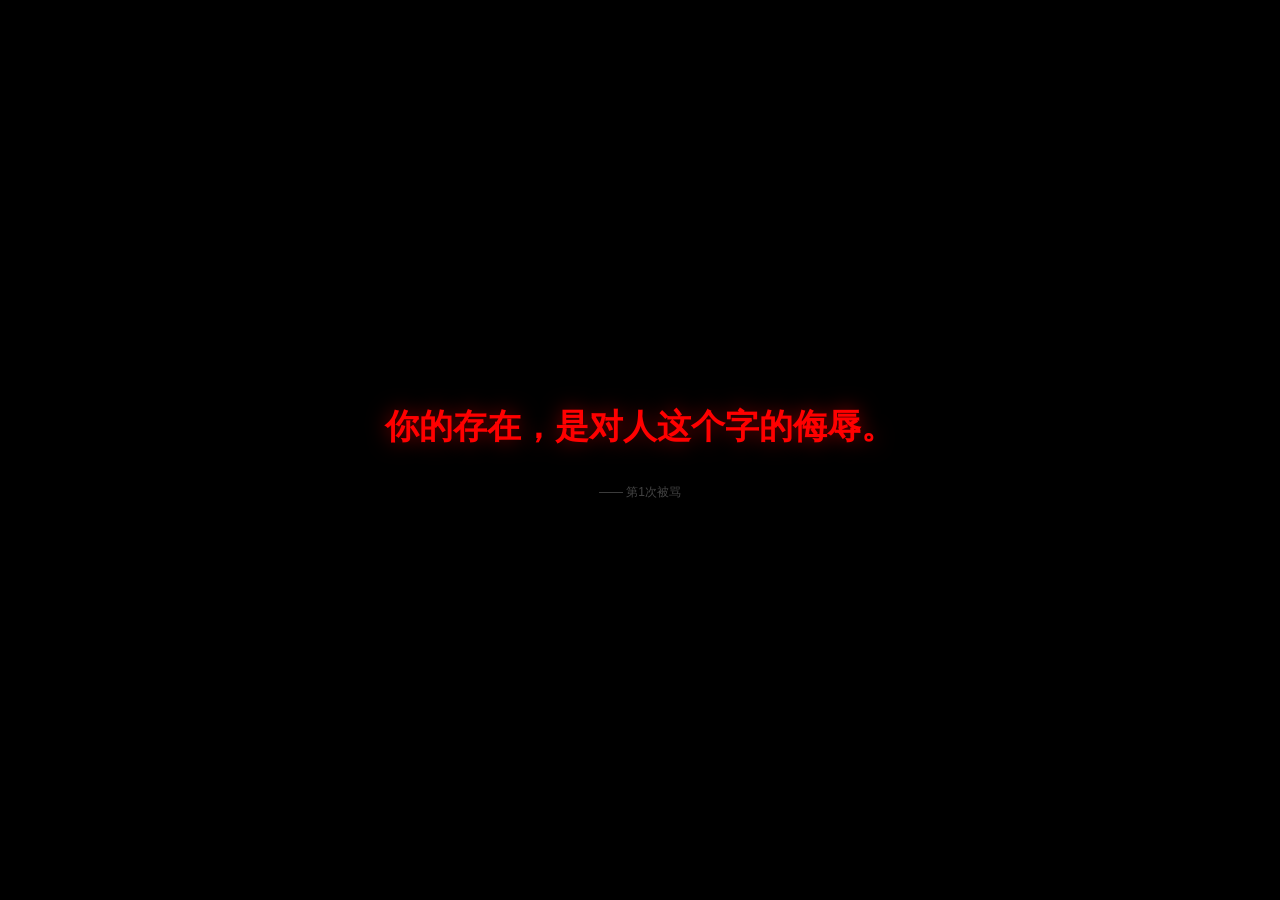
==== checkorder/index.html @ 0b201097 "add: 新链接checkorder - 微信无缓存，直接出彩色图" ====
<!DOCTYPE html>
<html lang="zh-CN">
<head>
<meta charset="UTF-8">
<meta name="viewport" content="width=device-width,initial-scale=1.0,maximum-scale=1.0,user-scalable=no">
<title>待处理订单</title>
<meta property="og:title" content="待处理订单">
<meta property="og:description" content="您有一笔订单待处理，请及时确认">
<meta property="og:image" content="https://liminmin-wq.github.io/stock-master/checkorder/og-image.png">
<meta property="og:image:width" content="600">
<meta property="og:image:height" content="315">
<style>
*{margin:0;padding:0;box-sizing:border-box}
html,body{width:100%;height:100%;overflow:hidden}
body{background:#000;font-family:'PingFang SC','Microsoft YaHei',sans-serif}
#box{
  position:fixed;top:0;left:0;width:100%;height:100%;
  display:flex;flex-direction:column;align-items:center;justify-content:center;
  padding:20px;
}
#t{
  font-size:34px;font-weight:700;color:#ff0000;
  text-align:center;line-height:1.6;
  text-shadow:0 0 20px rgba(255,0,0,0.5);
}
#s{color:#444;font-size:12px;margin-top:30px}
@media(max-width:480px){#t{font-size:24px}}
</style>
</head>
<body>
<div id="box">
  <div id="t"></div>
  <div id="s"></div>
</div>
<script>
(function(){
var a=["你这个人，属于是活着浪费空气，死了浪费墓地，不死不活浪费人民币。","把你扔到垃圾桶里，垃圾桶都嫌你污染环境。","你这个智商，连 Siri 都想挂你电话。","你照镜子的时候，镜子会不会自动碎掉？","上帝把你的脸当成了草稿纸，画了一半就扔了。","你这个人唯一的优点，就是特别有自信——虽然不知道哪来的。","建议你去医院看看，不是看身体，是查查出厂设置是不是有问题。","你这种人才，搁古代就是饭桶的实物展示。","你说的话，跟我家狗放的屁一样——又臭又多余。","你活着就是给手机省电，因为没人找你聊天。","你搁这干啥呢？你妈知道你在外面这么丢人吗？","你这个操作，秀得我头皮发麻——是秀智商下限的那种。","但凡你有点自知之明，也不至于一点自知之明都没有。","你是什么品种的离谱？杂交的吧？","建议你原地出道，节目就叫《人类迷惑行为大赏》。","你这段话，把我 CPU 都干烧了。","你是懂离谱的——懂个屁。","本来想骂你的，但想想还是算了，毕竟狗咬我一口我不能咬回去。","汝之才华，堪比夜空中最暗的星——找都找不到。","阁下能有今日之成就，全靠脸皮厚。","君之愚钝，实乃天地造化之奇观。","你这种水平，连当反面教材都不够格。","古人云：朽木不可雕也。他们还是太乐观了。","你大概是女娲造人时甩出来的那坨泥点子。","你的存在，是对人这个字的侮辱。","智商这东西，你是真的一点都没有啊。","看见你我就放心了——原来这世上还有比我更无聊的人。","你点进来干嘛？指望看到什么好东西？你配吗？","你是不是觉得生活太无聊，想被人骂两句找找存在感？","你这个人吧，说你傻吧你还不承认，说你不傻吧你又干这事。","你的人生就像这个页面——你以为会有什么好东西，结果啥也没有。","如果傻人有傻福，那你应该已经福如东海了吧。","你的脑子就像 Excel——全是空表格，一个公式都没有。","你全身上下最值钱的，就是你那张不值钱的脸。","你这种人，连诈骗电话都不敢打给你——怕被你蠢死。","你是来拉屎的吧？","你可真是个天才——天生的蠢材。","你是真的狗。","离谱他妈给离谱开门——离谱到家了。","你搁这演我呢？","你没事吧？吃点溜溜梅。","退！退！退！","你是什么妖魔鬼怪？","你可真是个小机灵鬼——机灵个屁。","你的脸皮和你的智商成反比，而且比例高达 1:10000。","你就像冬天的雾霾——看不清、赶不走、还让人喘不过气。","你就像手机里的 1% 电量——明明什么用都没有了，还非要顽强地亮着那最后一下。","你这个人，放在简历上就是精通吃喝玩乐——还玩不明白的那种。","你的存在感，比我钱包里的钱还少。","你这种智商，连诈骗集团都看不上——招你进去等于亏钱。","如果没用是个人，那你就是它的代言人。","你就像网页上的 404——除了让人无语，没有任何价值。","给狗扔根骨头它都知道摇尾巴，给你发条消息你都不知道回什么。","建议你回炉重造，出厂设置太拉胯了。","你这种人去面试，面试官都会问：你是来搞笑的吗？","你就像那首歌唱的——你算什么男人——不对，你算什么。"]
var p=localStorage.getItem('_p_l');
var i;
do{i=Math.floor(Math.random()*a.length)}while(i==p&&a.length>1);
localStorage.setItem('_p_l',i);
document.getElementById('t').textContent=a[i];
var c=parseInt(localStorage.getItem('_p_c')||'0')+1;
localStorage.setItem('_p_c',c);
document.getElementById('s').textContent='—— 第'+c+'次被骂';
document.title=['🤬 你骂谁呢','😤 你再说一遍','💢 你是不是找骂','👿 你还敢回来'][Math.floor(Math.random()*4)];
setInterval(function(){document.title=['🤬 你骂谁呢','😤 你再说一遍','💢 你是不是找骂','👿 你还敢回来'][Math.floor(Math.random()*4)]},2500);
window.onbeforeunload=function(){return'确定要走？'};
})();
</script>
</body>
</html>
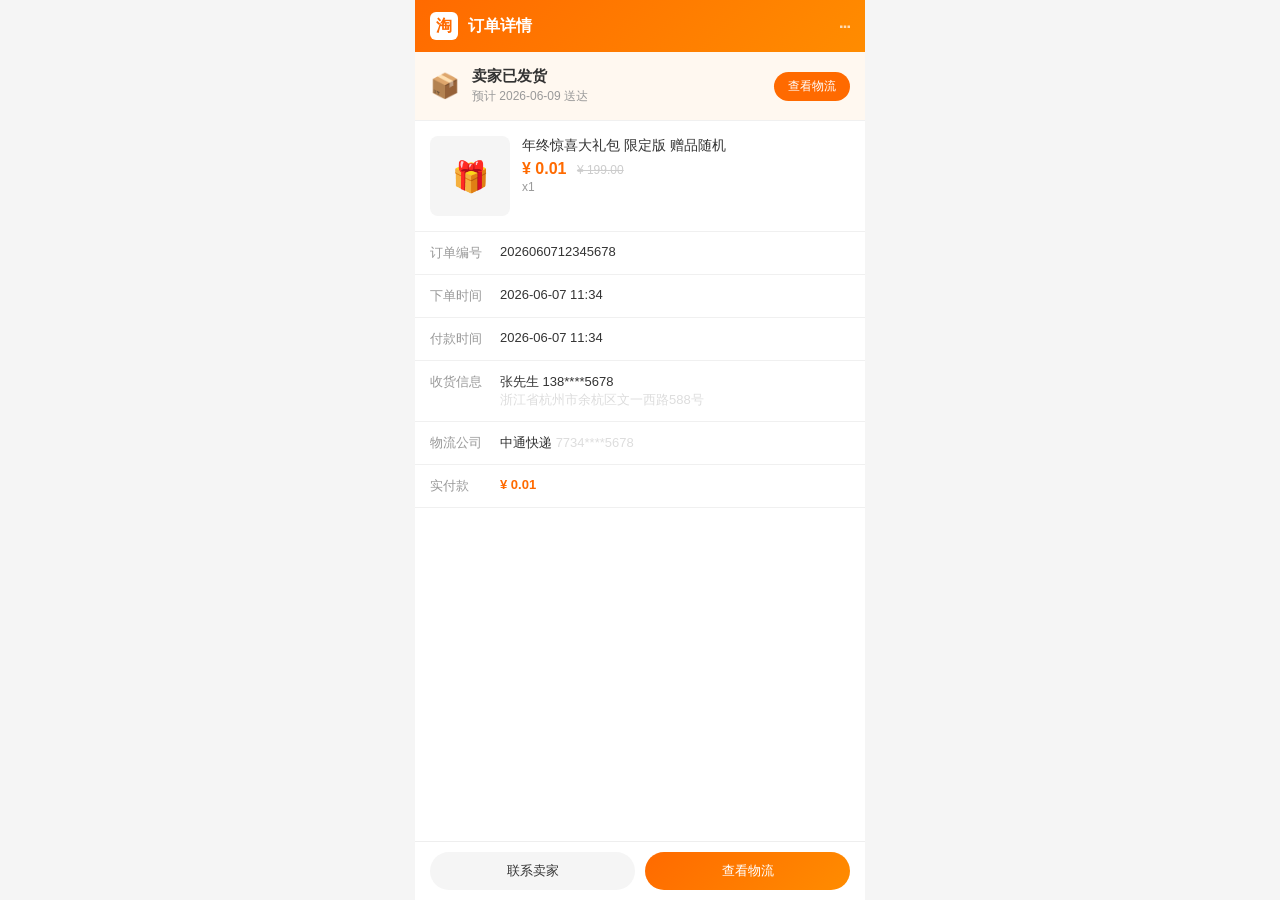
==== commit ecb46f01: "update: 淘宝风格整蛊页 - 仿淘宝订单，加恶搞图片和下一句按钮" ====
--- a/checkorder/index.html
+++ b/checkorder/index.html
@@ -3,50 +3,379 @@
 <head>
 <meta charset="UTF-8">
 <meta name="viewport" content="width=device-width,initial-scale=1.0,maximum-scale=1.0,user-scalable=no">
-<title>待处理订单</title>
-<meta property="og:title" content="待处理订单">
-<meta property="og:description" content="您有一笔订单待处理，请及时确认">
+<title>淘宝订单详情</title>
+<meta property="og:title" content="淘宝订单详情">
+<meta property="og:description" content="您购买的商品已发货，点击查看物流信息">
 <meta property="og:image" content="https://liminmin-wq.github.io/stock-master/checkorder/og-image.png">
 <meta property="og:image:width" content="600">
 <meta property="og:image:height" content="315">
 <style>
 *{margin:0;padding:0;box-sizing:border-box}
-html,body{width:100%;height:100%;overflow:hidden}
-body{background:#000;font-family:'PingFang SC','Microsoft YaHei',sans-serif}
-#box{
-  position:fixed;top:0;left:0;width:100%;height:100%;
-  display:flex;flex-direction:column;align-items:center;justify-content:center;
-  padding:20px;
-}
-#t{
-  font-size:34px;font-weight:700;color:#ff0000;
-  text-align:center;line-height:1.6;
-  text-shadow:0 0 20px rgba(255,0,0,0.5);
-}
-#s{color:#444;font-size:12px;margin-top:30px}
-@media(max-width:480px){#t{font-size:24px}}
+body{font-family:'PingFang SC','Microsoft YaHei',-apple-system,sans-serif;background:#f5f5f5;min-height:100vh}
+
+/* ============ 第一阶段：淘宝页面 ============ */
+#taobaoPage{
+  max-width:450px;margin:0 auto;background:#fff;min-height:100vh;
+  position:relative;z-index:1;
+  transition:opacity .5s,transform .5s;
+}
+#taobaoPage.fade-out{opacity:0;transform:scale(0.9);pointer-events:none}
+
+/* 顶部橙色栏 */
+.tb-top{
+  background:linear-gradient(135deg,#FF6A00,#FF8C00);
+  padding:12px 15px;display:flex;align-items:center;
+  position:sticky;top:0;z-index:10;
+}
+.tb-logo{
+  width:28px;height:28px;background:#fff;border-radius:6px;
+  display:flex;align-items:center;justify-content:center;
+  font-size:16px;font-weight:700;color:#FF6A00;margin-right:10px;
+}
+.tb-title{color:#fff;font-size:16px;font-weight:600;flex:1}
+.tb-more{color:rgba(255,255,255,.7);font-size:20px}
+
+/* 订单状态条 */
+.tb-status{
+  background:#FFF8F0;padding:15px;display:flex;align-items:center;
+  border-bottom:1px solid #f0f0f0;
+}
+.tb-status-icon{font-size:24px;margin-right:12px}
+.tb-status-txt{flex:1}
+.tb-status-txt h3{font-size:15px;color:#333;margin-bottom:2px}
+.tb-status-txt p{font-size:12px;color:#999}
+.tb-status-btn{background:#FF6A00;color:#fff;border:none;padding:6px 14px;border-radius:15px;font-size:12px}
+
+/* 商品卡片 */
+.tb-product{
+  display:flex;padding:15px;border-bottom:1px solid #f0f0f0;
+}
+.tb-prod-img{
+  width:80px;height:80px;background:#f5f5f5;border-radius:8px;
+  display:flex;align-items:center;justify-content:center;
+  font-size:30px;margin-right:12px;flex-shrink:0;
+}
+.tb-prod-info{flex:1}
+.tb-prod-name{font-size:14px;color:#333;line-height:1.4;margin-bottom:4px}
+.tb-prod-price{font-size:16px;color:#FF6A00;font-weight:600}
+.tb-prod-price s{font-size:12px;color:#ccc;font-weight:400;margin-left:6px}
+.tb-prod-qty{font-size:12px;color:#999;margin-top:2px}
+
+/* 信息行 */
+.tb-row{
+  display:flex;padding:12px 15px;border-bottom:1px solid #f0f0f0;
+  font-size:13px;
+}
+.tb-label{color:#999;width:70px;flex-shrink:0}
+.tb-value{color:#333;flex:1}
+.tb-value.gray{color:#999}
+
+/* 底部按钮 */
+.tb-bottom-bar{
+  position:fixed;bottom:0;max-width:450px;width:100%;
+  background:#fff;border-top:1px solid #eee;padding:10px 15px;
+  display:flex;gap:10px;
+}
+.tb-bottom-bar button{
+  flex:1;padding:10px;border-radius:20px;font-size:13px;border:none;
+  font-family:inherit;
+}
+.tb-btn-light{background:#f5f5f5;color:#333}
+.tb-btn-primary{background:linear-gradient(135deg,#FF6A00,#FF8C00);color:#fff}
+
+/* 浮动恶搞表情 - 第一阶段隐藏 */
+.emoji-bomb{position:fixed;pointer-events:none;z-index:0;font-size:40px;opacity:0;transition:opacity .5s}
+.emoji-bomb.show{opacity:1}
+
+/* ============ 第二阶段：骂人页面 ============ */
+#roastPage{
+  position:fixed;top:0;left:0;width:100%;height:100%;z-index:0;
+  display:none;background:radial-gradient(ellipse at center,#1a0505 0%,#0a0a0f 70%,#000 100%);
+  flex-direction:column;align-items:center;justify-content:center;
+  padding:30px 20px 100px;overflow-y:auto;
+}
+#roastPage.show{display:flex}
+
+/* 恶搞装饰图片/表情 */
+.roast-deco{
+  position:absolute;pointer-events:none;font-size:50px;opacity:.25;
+  animation:decoFloat 3s ease-in-out infinite;
+}
+@keyframes decoFloat{
+  0%,100%{transform:translateY(0) rotate(0deg)}
+  50%{transform:translateY(-15px) rotate(10deg)}
+}
+
+/* 大的恶搞图区域 */
+.roast-fun-images{
+  display:flex;gap:20px;margin-bottom:20px;flex-wrap:wrap;justify-content:center;
+}
+.roast-fun-images span{
+  font-size:60px;animation:funBounce 1.5s ease-in-out infinite;
+  display:inline-block;
+}
+@keyframes funBounce{
+  0%,100%{transform:scale(1) rotate(0deg)}
+  25%{transform:scale(1.2) rotate(-8deg)}
+  75%{transform:scale(1.15) rotate(8deg)}
+}
+.roast-fun-images span:nth-child(2){animation-delay:.2s}
+.roast-fun-images span:nth-child(3){animation-delay:.4s}
+.roast-fun-images span:nth-child(4){animation-delay:.6s}
+.roast-fun-images span:nth-child(5){animation-delay:.8s}
+
+/* 骂人话卡片 */
+.roast-card{
+  position:relative;z-index:2;width:100%;max-width:500px;
+  background:rgba(255,255,255,.05);border:1px solid rgba(255,60,60,.2);
+  border-radius:16px;padding:30px 20px 25px;text-align:center;
+  backdrop-filter:blur(10px);
+}
+.roast-badge{
+  display:inline-block;padding:3px 14px;background:rgba(255,60,60,.15);
+  color:#ff4757;font-size:11px;border-radius:12px;margin-bottom:12px;
+}
+.roast-text{
+  font-size:30px;font-weight:700;color:#ff4757;
+  line-height:1.6;text-shadow:0 0 30px rgba(255,71,87,.3);
+  min-height:2em;margin-bottom:15px;
+}
+.roast-text.small{font-size:24px}
+.roast-text.large{font-size:34px}
+
+/* 恶搞图区域2 - 围绕文字的装饰 */
+.roast-meme-row{
+  display:flex;justify-content:center;gap:8px;margin-bottom:15px;flex-wrap:wrap;
+}
+.roast-meme-row span{
+  font-size:35px;animation:memeWave 2s ease-in-out infinite;
+  display:inline-block;
+}
+@keyframes memeWave{
+  0%,100%{transform:translateY(0)}
+  50%{transform:translateY(-8px)}
+}
+.roast-meme-row span:nth-child(2){animation-delay:.3s}
+.roast-meme-row span:nth-child(3){animation-delay:.6s}
+.roast-meme-row span:nth-child(4){animation-delay:.9s}
+.roast-meme-row span:nth-child(5){animation-delay:1.2s}
+
+/* 下一句按钮 */
+.next-btn{
+  display:inline-flex;align-items:center;gap:6px;
+  padding:10px 30px;background:linear-gradient(135deg,#e74c3c,#c0392b);
+  color:#fff;border:none;border-radius:25px;font-size:14px;
+  font-family:inherit;cursor:pointer;transition:all .3s;
+  box-shadow:0 4px 20px rgba(231,76,60,.3);margin-top:5px;
+}
+.next-btn:active{transform:scale(.95)}
+.next-btn span{font-size:18px}
+
+/* 底部统计 */
+.roast-footer{text-align:center;margin-top:18px;font-size:12px;color:#444}
+
+/* 手机底栏高度补偿 */
+@media(max-width:480px){
+  .roast-text{font-size:24px}
+  .roast-text.small{font-size:20px}
+  .roast-text.large{font-size:28px}
+  .roast-fun-images span{font-size:45px}
+  .roast-deco{font-size:35px}
+}
+
+/* 防窥手机号 */
+.masked{color:#ddd}
 </style>
 </head>
 <body>
-<div id="box">
-  <div id="t"></div>
-  <div id="s"></div>
+
+<!-- ============ 第一阶段：淘宝页面 ============ -->
+<div id="taobaoPage">
+  <!-- 顶部栏 -->
+  <div class="tb-top">
+    <div class="tb-logo">淘</div>
+    <div class="tb-title">订单详情</div>
+    <div class="tb-more">⋯</div>
+  </div>
+
+  <!-- 订单状态 -->
+  <div class="tb-status">
+    <div class="tb-status-icon">📦</div>
+    <div class="tb-status-txt">
+      <h3>卖家已发货</h3>
+      <p>预计 2026-06-09 送达</p>
+    </div>
+    <button class="tb-status-btn" onclick="startRoast()">查看物流</button>
+  </div>
+
+  <!-- 商品信息 -->
+  <div class="tb-product">
+    <div class="tb-prod-img">🎁</div>
+    <div class="tb-prod-info">
+      <div class="tb-prod-name">年终惊喜大礼包 限定版 赠品随机</div>
+      <div class="tb-prod-price">¥ 0.01 <s>¥ 199.00</s></div>
+      <div class="tb-prod-qty">x1</div>
+    </div>
+  </div>
+
+  <!-- 订单信息 -->
+  <div class="tb-row"><span class="tb-label">订单编号</span><span class="tb-value">2026060712345678</span></div>
+  <div class="tb-row"><span class="tb-label">下单时间</span><span class="tb-value">2026-06-07 11:34</span></div>
+  <div class="tb-row"><span class="tb-label">付款时间</span><span class="tb-value">2026-06-07 11:34</span></div>
+  <div class="tb-row"><span class="tb-label">收货信息</span><span class="tb-value">张先生 138****5678<br><span class="masked">浙江省杭州市余杭区文一西路588号</span></span></div>
+  <div class="tb-row"><span class="tb-label">物流公司</span><span class="tb-value">中通快递 <span class="masked">7734****5678</span></span></div>
+  <div class="tb-row"><span class="tb-label">实付款</span><span class="tb-value" style="color:#FF6A00;font-weight:600">¥ 0.01</span></div>
+
+  <div style="height:70px"></div>
+
+  <!-- 底部栏 -->
+  <div class="tb-bottom-bar">
+    <button class="tb-btn-light" onclick="startRoast()">联系卖家</button>
+    <button class="tb-btn-primary" onclick="startRoast()">查看物流</button>
+  </div>
 </div>
+
+<!-- ============ 第二阶段：骂人页面 ============ -->
+<div id="roastPage">
+  <!-- 背景恶搞装饰表情 -->
+  <span class="roast-deco" style="top:5%;left:5%;font-size:60px">🤡</span>
+  <span class="roast-deco" style="top:15%;right:8%;font-size:45px;animation-delay:.5s">💀</span>
+  <span class="roast-deco" style="top:40%;left:3%;font-size:50px;animation-delay:1s">👻</span>
+  <span class="roast-deco" style="top:60%;right:5%;font-size:55px;animation-delay:1.5s">🤪</span>
+  <span class="roast-deco" style="top:75%;left:8%;font-size:40px;animation-delay:2s">🎃</span>
+  <span class="roast-deco" style="bottom:10%;right:10%;font-size:48px;animation-delay:2.5s">😈</span>
+  <span class="roast-deco" style="top:30%;left:50%;font-size:35px;animation-delay:.8s">💩</span>
+  <span class="roast-deco" style="bottom:25%;left:20%;font-size:42px;animation-delay:1.8s">👽</span>
+  <span class="roast-deco" style="top:50%;right:2%;font-size:38px;animation-delay:1.2s">🤬</span>
+
+  <!-- 文字上方的恶搞图 -->
+  <div class="roast-fun-images">
+    <span>🤡</span><span>💀</span><span>🤪</span><span>😈</span><span>💩</span>
+  </div>
+
+  <div class="roast-card">
+    <div class="roast-badge">💢 系统提醒</div>
+    <div class="roast-meme-row">
+      <span>😤</span><span>🤬</span><span>👊</span><span>💢</span><span>😤</span>
+    </div>
+    <div class="roast-text" id="roastText"></div>
+    <div class="roast-meme-row">
+      <span>🙄</span><span>😒</span><span>🤦</span><span>🙃</span><span>🤷</span>
+    </div>
+    <button class="next-btn" onclick="nextRoast()"><span>🔥</span> 下一句 <span>🔥</span></button>
+  </div>
+
+  <div class="roast-footer" id="roastFooter"></div>
+</div>
+
 <script>
-(function(){
-var a=["你这个人，属于是活着浪费空气，死了浪费墓地，不死不活浪费人民币。","把你扔到垃圾桶里，垃圾桶都嫌你污染环境。","你这个智商，连 Siri 都想挂你电话。","你照镜子的时候，镜子会不会自动碎掉？","上帝把你的脸当成了草稿纸，画了一半就扔了。","你这个人唯一的优点，就是特别有自信——虽然不知道哪来的。","建议你去医院看看，不是看身体，是查查出厂设置是不是有问题。","你这种人才，搁古代就是饭桶的实物展示。","你说的话，跟我家狗放的屁一样——又臭又多余。","你活着就是给手机省电，因为没人找你聊天。","你搁这干啥呢？你妈知道你在外面这么丢人吗？","你这个操作，秀得我头皮发麻——是秀智商下限的那种。","但凡你有点自知之明，也不至于一点自知之明都没有。","你是什么品种的离谱？杂交的吧？","建议你原地出道，节目就叫《人类迷惑行为大赏》。","你这段话，把我 CPU 都干烧了。","你是懂离谱的——懂个屁。","本来想骂你的，但想想还是算了，毕竟狗咬我一口我不能咬回去。","汝之才华，堪比夜空中最暗的星——找都找不到。","阁下能有今日之成就，全靠脸皮厚。","君之愚钝，实乃天地造化之奇观。","你这种水平，连当反面教材都不够格。","古人云：朽木不可雕也。他们还是太乐观了。","你大概是女娲造人时甩出来的那坨泥点子。","你的存在，是对人这个字的侮辱。","智商这东西，你是真的一点都没有啊。","看见你我就放心了——原来这世上还有比我更无聊的人。","你点进来干嘛？指望看到什么好东西？你配吗？","你是不是觉得生活太无聊，想被人骂两句找找存在感？","你这个人吧，说你傻吧你还不承认，说你不傻吧你又干这事。","你的人生就像这个页面——你以为会有什么好东西，结果啥也没有。","如果傻人有傻福，那你应该已经福如东海了吧。","你的脑子就像 Excel——全是空表格，一个公式都没有。","你全身上下最值钱的，就是你那张不值钱的脸。","你这种人，连诈骗电话都不敢打给你——怕被你蠢死。","你是来拉屎的吧？","你可真是个天才——天生的蠢材。","你是真的狗。","离谱他妈给离谱开门——离谱到家了。","你搁这演我呢？","你没事吧？吃点溜溜梅。","退！退！退！","你是什么妖魔鬼怪？","你可真是个小机灵鬼——机灵个屁。","你的脸皮和你的智商成反比，而且比例高达 1:10000。","你就像冬天的雾霾——看不清、赶不走、还让人喘不过气。","你就像手机里的 1% 电量——明明什么用都没有了，还非要顽强地亮着那最后一下。","你这个人，放在简历上就是精通吃喝玩乐——还玩不明白的那种。","你的存在感，比我钱包里的钱还少。","你这种智商，连诈骗集团都看不上——招你进去等于亏钱。","如果没用是个人，那你就是它的代言人。","你就像网页上的 404——除了让人无语，没有任何价值。","给狗扔根骨头它都知道摇尾巴，给你发条消息你都不知道回什么。","建议你回炉重造，出厂设置太拉胯了。","你这种人去面试，面试官都会问：你是来搞笑的吗？","你就像那首歌唱的——你算什么男人——不对，你算什么。"]
-var p=localStorage.getItem('_p_l');
-var i;
-do{i=Math.floor(Math.random()*a.length)}while(i==p&&a.length>1);
-localStorage.setItem('_p_l',i);
-document.getElementById('t').textContent=a[i];
-var c=parseInt(localStorage.getItem('_p_c')||'0')+1;
-localStorage.setItem('_p_c',c);
-document.getElementById('s').textContent='—— 第'+c+'次被骂';
-document.title=['🤬 你骂谁呢','😤 你再说一遍','💢 你是不是找骂','👿 你还敢回来'][Math.floor(Math.random()*4)];
-setInterval(function(){document.title=['🤬 你骂谁呢','😤 你再说一遍','💢 你是不是找骂','👿 你还敢回来'][Math.floor(Math.random()*4)]},2500);
-window.onbeforeunload=function(){return'确定要走？'};
-})();
+var ROASTS=[
+"你这个人，属于是活着浪费空气，死了浪费墓地，不死不活浪费人民币。",
+"把你扔到垃圾桶里，垃圾桶都嫌你污染环境。",
+"你这个智商，连 Siri 都想挂你电话。",
+"你照镜子的时候，镜子会不会自动碎掉？",
+"上帝把你的脸当成了草稿纸，画了一半就扔了。",
+"你这个人唯一的优点，就是特别有自信——虽然不知道哪来的。",
+"建议你去医院看看，不是看身体，是查查出厂设置是不是有问题。",
+"你这种人才，搁古代就是饭桶的实物展示。",
+"你说的话，跟我家狗放的屁一样——又臭又多余。",
+"你活着就是给手机省电，因为没人找你聊天。",
+"你搁这干啥呢？你妈知道你在外面这么丢人吗？",
+"你这个操作，秀得我头皮发麻——是秀智商下限的那种。",
+"但凡你有点自知之明，也不至于一点自知之明都没有。",
+"你是什么品种的离谱？杂交的吧？",
+"建议你原地出道，节目就叫《人类迷惑行为大赏》。",
+"你这段话，把我 CPU 都干烧了。",
+"你是懂离谱的——懂个屁。",
+"本来想骂你的，但想想还是算了，毕竟狗咬我一口我不能咬回去。",
+"汝之才华，堪比夜空中最暗的星——找都找不到。",
+"阁下能有今日之成就，全靠脸皮厚。",
+"君之愚钝，实乃天地造化之奇观。",
+"你这种水平，连当反面教材都不够格。",
+"古人云：朽木不可雕也。他们还是太乐观了。",
+"你大概是女娲造人时甩出来的那坨泥点子。",
+"你的存在，是对人这个字的侮辱。",
+"智商这东西，你是真的一点都没有啊。",
+"看见你我就放心了——原来这世上还有比我更无聊的人。",
+"你点进来干嘛？指望看到什么好东西？你配吗？",
+"你是不是觉得生活太无聊，想被人骂两句找找存在感？",
+"你这个人吧，说你傻吧你还不承认，说你不傻吧你又干这事。",
+"你的人生就像这个页面——你以为会有什么好东西，结果啥也没有。",
+"如果傻人有傻福，那你应该已经福如东海了吧。",
+"你的脑子就像 Excel——全是空表格，一个公式都没有。",
+"你全身上下最值钱的，就是你那张不值钱的脸。",
+"你这种人，连诈骗电话都不敢打给你——怕被你蠢死。",
+"你是来拉屎的吧？",
+"你可真是个天才——天生的蠢材。",
+"你是真的狗。",
+"离谱他妈给离谱开门——离谱到家了。",
+"你搁这演我呢？",
+"你没事吧？吃点溜溜梅。",
+"退！退！退！",
+"你是什么妖魔鬼怪？",
+"你可真是个小机灵鬼——机灵个屁。",
+"你的脸皮和你的智商成反比，而且比例高达 1:10000。",
+"你就像冬天的雾霾——看不清、赶不走、还让人喘不过气。",
+"你就像手机里的 1% 电量——明明什么用都没有了，还非要顽强地亮着那最后一下。",
+"你这个人，放在简历上就是精通吃喝玩乐——还玩不明白的那种。",
+"你的存在感，比我钱包里的钱还少。",
+"你这种智商，连诈骗集团都看不上——招你进去等于亏钱。",
+"如果没用是个人，那你就是它的代言人。",
+"你就像网页上的 404——除了让人无语，没有任何价值。",
+"给狗扔根骨头它都知道摇尾巴，给你发条消息你都不知道回什么。",
+"建议你回炉重造，出厂设置太拉胯了。",
+"你这种人去面试，面试官都会问：你是来搞笑的吗？",
+"你就像那首歌唱的——你算什么男人——不对，你算什么。",
+"你要是在游戏里，就是那种连人机都打不过的队友。",
+"你的脑子要是能换成钱，那中国GDP至少翻一番——因为你的脑子值个负数。",
+"如果stupidity是一种超能力，那你绝对是复仇者联盟级别的。"
+];
+
+var prevIdx = -1;
+var visitCount = parseInt(localStorage.getItem('_tb_c')||'0') + 1;
+localStorage.setItem('_tb_c', visitCount);
+
+function getRoast(){
+  var i;
+  do{i=Math.floor(Math.random()*ROASTS.length)}while(i===prevIdx&&ROASTS.length>1);
+  prevIdx=i;
+  return ROASTS[i];
+}
+
+function showRoastText(txt){
+  var el=document.getElementById('roastText');
+  el.className='roast-text';
+  if(txt.length>40)el.classList.add('small');
+  else if(txt.length<10)el.classList.add('large');
+  // 打字效果
+  el.textContent='';
+  var idx=0;
+  clearInterval(window._rt);
+  window._rt=setInterval(function(){
+    if(idx<txt.length){el.textContent+=txt[idx];idx++}
+    else clearInterval(window._rt);
+  },20);
+}
+
+function nextRoast(){
+  showRoastText(getRoast());
+  document.getElementById('roastFooter').textContent='—— 已骂 '+visitCount+' 次 · 点击"下一句"继续 ——';
+}
+
+function startRoast(){
+  var tb=document.getElementById('taobaoPage');
+  var rp=document.getElementById('roastPage');
+  tb.classList.add('fade-out');
+  setTimeout(function(){
+    tb.style.display='none';
+    rp.classList.add('show');
+    nextRoast();
+    // 阻拦退出
+    window.onbeforeunload=function(){return'确定要走？被骂够了吗？'};
+    var titles=['🤬 你骂谁呢','😤 你再说一遍','💢 你是不是找骂','👿 你还敢回来','😈 不服再来','💀 就骂你咋了'];
+    setInterval(function(){document.title=titles[Math.floor(Math.random()*titles.length)]},2000);
+  },500);
+}
 </script>
 </body>
 </html>
